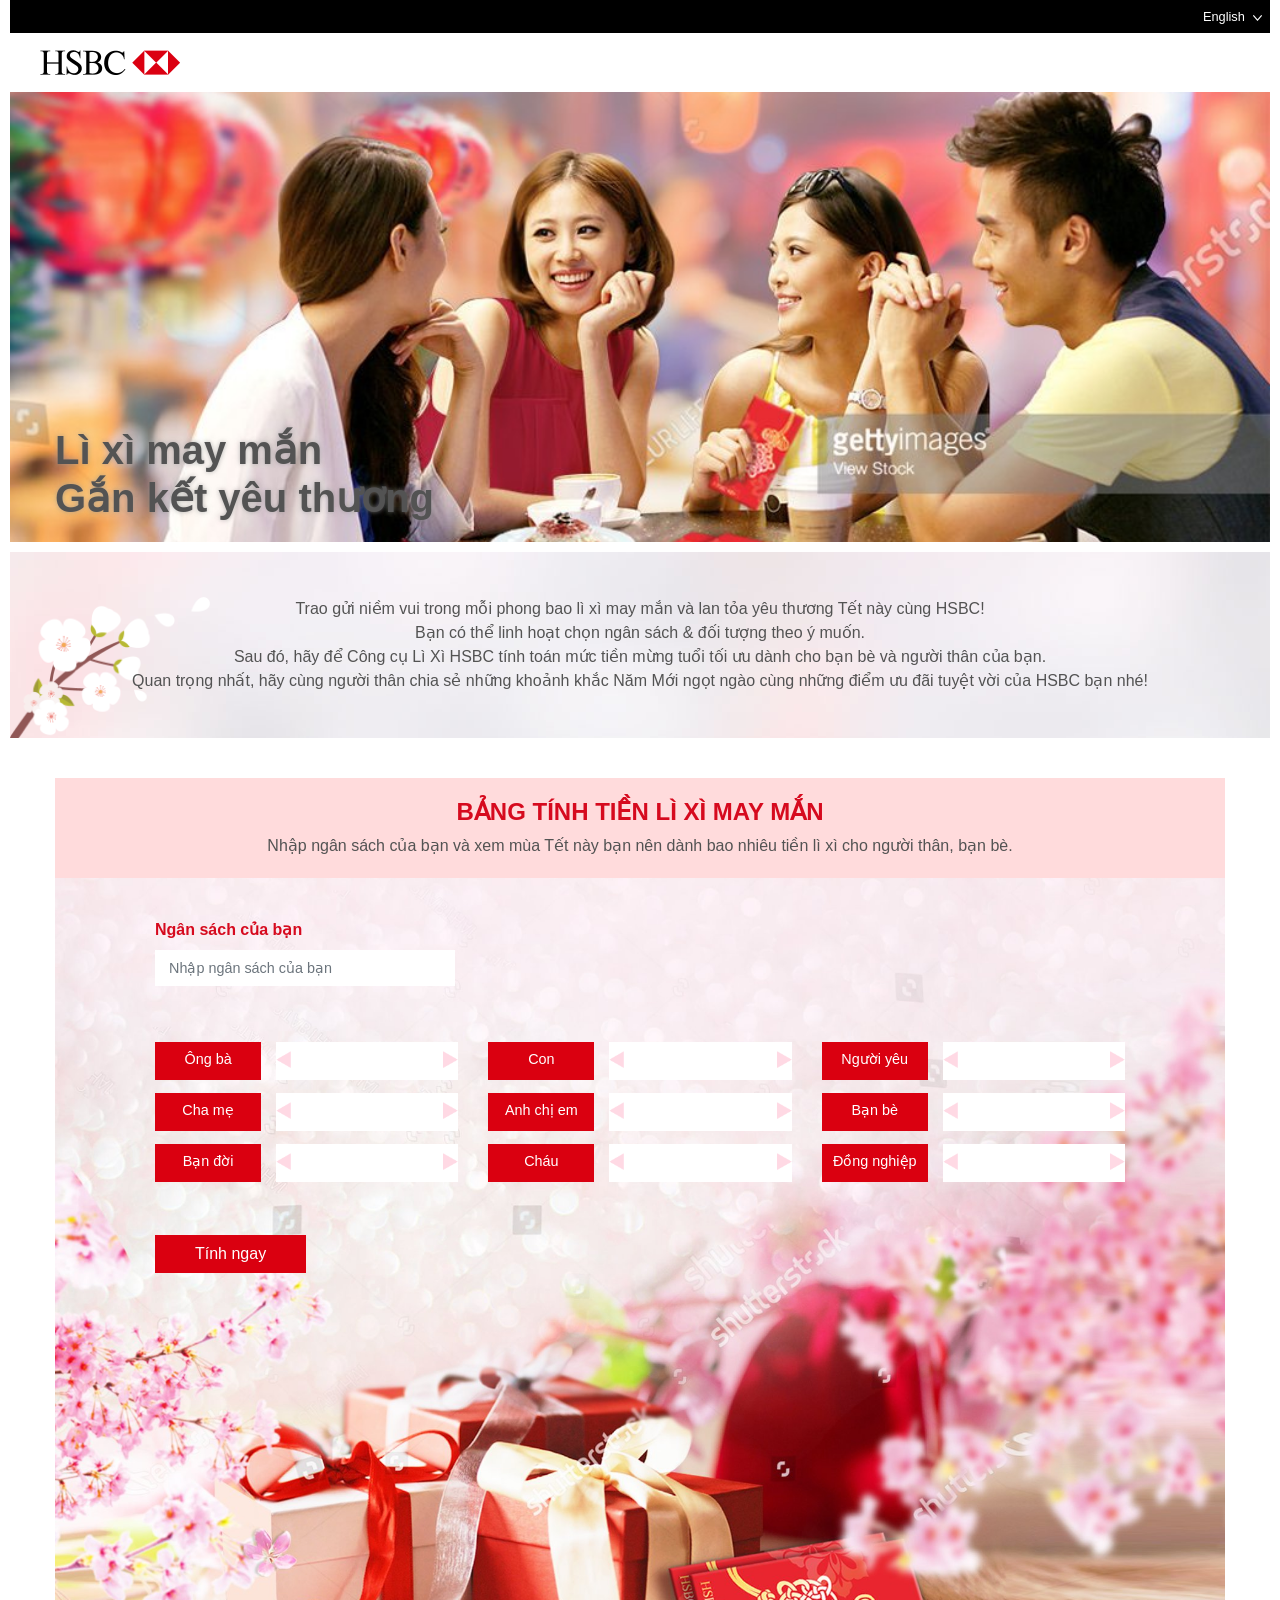
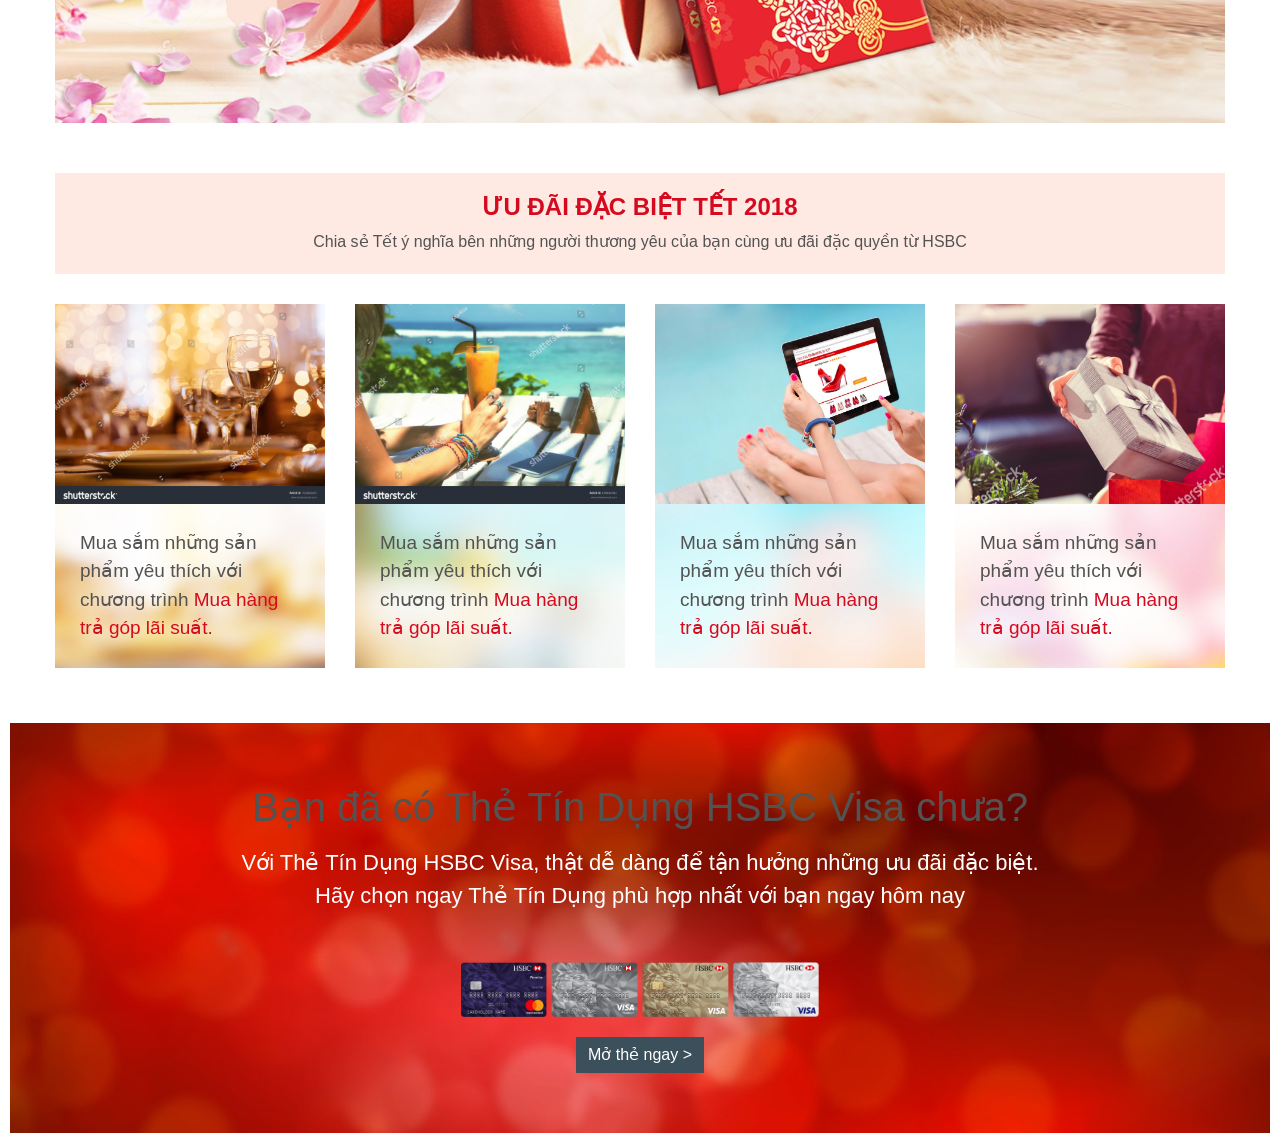
==== home.html @ a1717209 "Add index.php" ====
<!DOCTYPE html>
<html lang="en">
<head>
  <meta charset="UTF-8">
  <meta name="viewport" content="width=device-width, initial-scale=1, shrink-to-fit=no">
  <title>Lì xì may mắn | HSBC (Việt Nam)</title>

  <link rel="stylesheet" href="https://cdnjs.cloudflare.com/ajax/libs/twitter-bootstrap/4.0.0-beta.2/css/bootstrap.min.css">
  <link rel="stylesheet" href="./style.css">
</head>
<body>
  <section id="header">
    <div class="select-language">
        <a class="float-right select-language-btn" href="#">
          English&nbsp;
          <img src="images/arrow_down.jpg">
        </a>
        <div class="clearfix"></div>
    </div>
    <a href="/" class="logo"><img src="./images/logo.png" alt=""></a>
  </section>
  <section id="hero" style="background-image: url('./images/hero.jpg');">
    <div style="position: relative; height: 100%">
      <div class="hero-caption">
        <h1>
          Lì xì may mắn
          <br>
          Gắn kết yêu thương
        </h1>
      </div>
    </div>
  </section>
  <section id="introduction" style="background-image: url('./images/intro_bg.jpg')">
    <img class="intro-branch" src="./images/branch.png">
    <div class="container">
      <div class="intro-content text-center">
        Trao gửi niềm vui trong mỗi phong bao lì xì may mắn và lan tỏa yêu thương Tết này cùng HSBC!
        <br>
        Bạn có thể linh hoạt chọn ngân sách & đối tượng theo ý muốn.
        <br>
        Sau đó, hãy để Công cụ Lì Xì HSBC tính toán mức tiền mừng tuổi tối ưu dành cho bạn bè và người thân của bạn.
        <br>
        Quan trọng nhất, hãy cùng người thân chia sẻ những khoảnh khắc Năm Mới ngọt ngào cùng những điểm ưu đãi tuyệt vời của HSBC bạn nhé!
      </div>
    </div>
  </section>
  <section id="redpacket-calculator">
    <div class="inner-content text-center">
      <h1 class="redpacket-title color-red">BẢNG TÍNH TIỀN LÌ XÌ MAY MẮN</h1>
      <p class="redpacket-description">Nhập ngân sách của bạn và xem mùa Tết này bạn nên dành bao nhiêu tiền lì xì cho người thân, bạn bè.</p>

      <div class="redpacket-calculator-detail text-left" style="background-image: url('./images/backgift.jpg')">
        <div class="input-budget row">
          <div class="col-lg-4 col-sm-6">
            <div class="form-group">
              <label class="color-red" for="bugdet">Ngân sách của bạn</label>
              <input class="form-control" id="budget" name="budget" type="text" placeholder="Nhập ngân sách của bạn">
            </div>
          </div>
          <div class="col-md-4 col-sm-6">
            <div class="form-group suggest-budget collapse">
              <label class="color-red" for="suggest-budget">Ngân sách chúng tôi đề nghị</label>
              <input class="form-control" id="suggest-budget" name="suggest-budget" type="text" value="800" readonly>
            </div>
          </div>
        </div>

        <div class="redpacket-calculator-factors">
          <div class="row">
            <div class="col-lg-4 column">
              <div class="form-group row bugdet-factor">
                <label class="col-4 col-sm-4 col-form-label" for="grandparents">Ông bà</label>
                <div class="col-8 col-sm-8">
                  <div class="budget-amount collapse">
                    <span></span>
                    <img src="" alt="">
                  </div>
                  <div class="controller">
                    <div class="minus-one"><img src="./images/arrow-left.png"></div>
                    <div class="plus-one"><img src="./images/arrow-right.png"></div>
                  </div>
                  <input class="form-control" name="grandparents" id="grandparents" type="text">
                </div>
              </div>
              <div class="form-group row bugdet-factor">
                <label class="col-4 col-sm-4 col-form-label" for="parents">Cha mẹ</label>
                <div class="col-8 col-sm-8" style="position: relative;">
                  <div class="budget-amount collapse">
                    <span></span>
                    <img src="" alt="">
                  </div>
                  <div class="controller">
                    <div class="minus-one"><img src="./images/arrow-left.png"></div>
                    <div class="plus-one"><img src="./images/arrow-right.png"></div>
                  </div>
                  <input class="form-control" name="parents" id="parents" type="text">
                </div>
              </div>
              <div class="form-group row bugdet-factor">
                <label class="col-4 col-sm-4 col-form-label" for="spouse">Bạn đời</label>
                <div class="col-8 col-sm-8">
                  <div class="budget-amount collapse">
                    <span></span>
                    <img src="" alt="">
                  </div>
                  <div class="controller">
                    <div class="minus-one"><img src="./images/arrow-left.png"></div>
                    <div class="plus-one"><img src="./images/arrow-right.png"></div>
                  </div>
                  <input class="form-control" name="spouse" id="spouse" type="text">
                </div>
              </div>
            </div>
            <div class="col-lg-4 column">
              <div class="form-group row bugdet-factor">
                <label class="col-4 col-sm-4 col-form-label" for="children">Con</label>
                <div class="col-8 col-sm-8">
                  <div class="budget-amount collapse">
                    <span></span>
                    <img src="" alt="">
                  </div>
                  <div class="controller">
                    <div class="minus-one"><img src="./images/arrow-left.png"></div>
                    <div class="plus-one"><img src="./images/arrow-right.png"></div>
                  </div>
                  <input class="form-control" name="children" id="children" type="text">
                </div>
              </div>
              <div class="form-group row bugdet-factor">
                <label class="col-4 col-sm-4 col-form-label" for="siblings">Anh chị em</label>
                <div class="col-8 col-sm-8">
                  <div class="budget-amount collapse">
                    <span></span>
                    <img src="" alt="">
                  </div>
                  <div class="controller">
                    <div class="minus-one"><img src="./images/arrow-left.png"></div>
                    <div class="plus-one"><img src="./images/arrow-right.png"></div>
                  </div>
                  <input class="form-control" name="siblings" id="siblings" type="text">
                </div>
              </div>
              <div class="form-group row bugdet-factor">
                <label class="col-4 col-sm-4 col-form-label" for="grandchildren">Cháu</label>
                <div class="col-8 col-sm-8">
                  <div class="budget-amount collapse">
                    <span></span>
                    <img src="" alt="">
                  </div>
                  <div class="controller">
                    <div class="minus-one"><img src="./images/arrow-left.png"></div>
                    <div class="plus-one"><img src="./images/arrow-right.png"></div>
                  </div>
                  <input class="form-control" name="grandchildren" id="grandchildren" type="text">
                </div>
              </div>
            </div>
            <div class="col-lg-4 column">
              <div class="form-group row bugdet-factor">
                <label class="col-4 col-sm-4 col-form-label" for="lover">Người yêu</label>
                <div class="col-8 col-sm-8">
                  <div class="budget-amount collapse">
                    <span></span>
                    <img src="" alt="">
                  </div>
                  <div class="controller">
                    <div class="minus-one"><img src="./images/arrow-left.png"></div>
                    <div class="plus-one"><img src="./images/arrow-right.png"></div>
                  </div>
                  <input class="form-control" name="lover" id="lover" type="text">
                </div>
              </div>
              <div class="form-group row bugdet-factor">
                <label class="col-4 col-sm-4 col-form-label" for="friends">Bạn bè</label>
                <div class="col-8 col-sm-8">
                  <div class="budget-amount collapse">
                    <span></span>
                    <img src="" alt="">
                  </div>
                  <div class="controller">
                    <div class="minus-one"><img src="./images/arrow-left.png"></div>
                    <div class="plus-one"><img src="./images/arrow-right.png"></div>
                  </div>
                  <input class="form-control" name="friends" id="friends" type="text">
                </div>
              </div>
              <div class="form-group row bugdet-factor">
                <label class="col-4 col-sm-4 col-form-label" for="colleagues">Đồng nghiệp</label>
                <div class="col-8 col-sm-8">
                  <div class="budget-amount collapse">
                    <span></span>
                    <img src="" alt="">
                  </div>
                  <div class="controller">
                    <div class="minus-one"><img src="./images/arrow-left.png"></div>
                    <div class="plus-one"><img src="./images/arrow-right.png"></div>
                  </div>
                  <input class="form-control" name="colleagues" id="colleagues" type="text">
                </div>
              </div>
            </div>
          </div>
        </div>

        <div class="redpacket-calculator-result collapse">
          <p><strong>Chi tiết số tiền may mắn mà bạn cần chuẩn bị</strong></p>
          <div class="redpacket-amount-detail row">
            <!-- <div class="col-sm-3">
              <div>100.000VND</div>
            </div>
            <div class="col-sm-3">
              <div>100.000VND</div>
            </div>
            <div class="col-sm-3">
              <div>100.000VND</div>
            </div>
            <div class="col-sm-3">
              <div>100.000VND</div>
            </div> -->
          </div>
          <small class="text-muted"><i>*Kết quả này chỉ mang tính chất tham khảo</i></small>
        </div>

        <div class="redpacket-calculator-submit">
          <button id="btn-calculate">Tính ngay</button>
          <button id="btn-recalculate" class="collapse">Tính toán lại</button>
        </div>

      </div>
    </div>
  </section>
  <section id="special-offer">
    <div class="offer-banner text-center">
      <h1 class="color-red">ƯU ĐÃI ĐẶC BIỆT TẾT 2018</h1>
      <div>Chia sẻ Tết ý nghĩa bên những người thương yêu của bạn cùng ưu đãi đặc quyền từ HSBC</div>
    </div>
    <div class="space"></div>
    <div class="row">
      <div class="col-lg-3">
        <div class="card offer-card">
          <div class="card-img-top" style="background-image: url('./images/thumbnail-1.jpg')"></div>
          <div class="card-body" style="background-image: url('./images/blur-1.jpg')">
            <p class="card-text">
              Mua sắm những sản phẩm yêu thích với chương trình
              <a href="#" class="color-red">Mua hàng trả góp lãi suất.</a>
            </p>
          </div>
        </div>
      </div>
      <div class="col-lg-3">
        <div class="card offer-card">
          <div class="card-img-top" style="background-image: url('./images/thumbnail-2.jpg')"></div>
          <div class="card-body" style="background-image: url('./images/blur-2.jpg')">
            <p class="card-text">
              Mua sắm những sản phẩm yêu thích với chương trình
              <a href="#" class="color-red">Mua hàng trả góp lãi suất.</a>
            </p>
          </div>
        </div>
      </div>
      <div class="col-lg-3">
        <div class="card offer-card">
          <div class="card-img-top" style="background-image: url('./images/thumbnail-3.jpg')"></div>
          <div class="card-body" style="background-image: url('./images/blur-3.jpg')">
            <p class="card-text">
              Mua sắm những sản phẩm yêu thích với chương trình
              <a href="#" class="color-red">Mua hàng trả góp lãi suất.</a>
            </p>
          </div>
        </div>
      </div>
      <div class="col-lg-3">
        <div class="card offer-card">
          <div class="card-img-top" style="background-image: url('./images/thumbnail-4.jpg')"></div>
          <div class="card-body" style="background-image: url('./images/blur-4.jpg')">
            <p class="card-text">
              Mua sắm những sản phẩm yêu thích với chương trình
              <a href="#" class="color-red">Mua hàng trả góp lãi suất.</a>
            </p>
          </div>
        </div>
      </div>
    </div>
  </section>

  <section id="register-hsbc-credit" class="text-center" style="background-image: url('./images/footer.jpg')">
    <h1>Bạn đã có Thẻ Tín Dụng HSBC Visa chưa?</h1>
    <div class="description" style="font-weight: 200">
      Với Thẻ Tín Dụng HSBC Visa, thật dễ dàng để tận hưởng những ưu đãi đặc biệt.
      <br>
      Hãy chọn ngay Thẻ Tín Dụng phù hợp nhất với bạn ngay hôm nay
    </div>
    <img class="visa-cards" src="./images/cards.png" alt="">
    <div>
      <a href="#" class="btn btn-secondary register-card-btn">Mở thẻ ngay ></a>
    </div>
  </section>
  <script src="https://cdnjs.cloudflare.com/ajax/libs/jquery/3.2.1/jquery.min.js"></script>
  <script src="https://cdnjs.cloudflare.com/ajax/libs/popper.js/1.12.3/umd/popper.min.js" integrity="sha384-vFJXuSJphROIrBnz7yo7oB41mKfc8JzQZiCq4NCceLEaO4IHwicKwpJf9c9IpFgh" crossorigin="anonymous"></script>
  <script src="https://cdnjs.cloudflare.com/ajax/libs/twitter-bootstrap/4.0.0-beta.2/js/bootstrap.min.js"></script>
  <script src="https://cdnjs.cloudflare.com/ajax/libs/numeral.js/2.0.6/numeral.min.js"></script>
  <script src="https://cdnjs.cloudflare.com/ajax/libs/numeral.js/2.0.6/locales/vi.min.js"></script>
  <script src="./script.js"></script>
</body>
</html>
---- style.css ----
@font-face {
    font-family: "VNIUnivers";
    src: url("./VNI-Univers-Light.ttf") format("truetype");
    font-weight: lighter;
}

@font-face {
    font-family: "VNIUnivers";
    src: url("./VNI-Univers-Bold.ttf") format("truetype");
    font-weight: bold;
}

* {
    font-family: Arial, "Helvetica Neue", Helvetica, sans-serif;
    color: #535353;
}

h1 {
    font-size: 1.5rem;
    font-weight: bold;
}

body {
    margin: 0 auto;
    max-width: 1260px !important;
}

@media (max-width: 767px) {
    h1 {
        font-size: 1.2rem;
    }

    div, p {
        font-size: 0.8rem;
    }
}

.color-red {
    color: #d60a1e;
}

.select-language {
    background: #000;
    color: white;
}

.select-language-btn {
    color: white;
    text-decoration: none;
    padding: 7px 7px;
    font-size: 0.8rem;
}

.select-language-btn:hover, .select-language-btn:focus {
    color: white;
    text-decoration: none;
}

.logo {
    padding: 17px 30px;
    display: block;
}

.logo img {
    height: 25px;
}

#hero {
    background-position: center center;
    background-size: cover;
    background-repeat: no-repeat;
    height: 450px;
}


#hero .hero-caption {
    position: absolute;
    bottom: 0;
    left: 0;
    color: white;
    padding: 0 45px;
    padding-bottom: 20px;
    font-family: arial, sans-serif !important;
    font-weight: bold;
}

#hero .hero-caption h1 {
    font-weight: bold;
    margin: 0;
    font-size: 2.5rem;
    text-shadow: 0px 0px 5px rgba(150, 150, 150, 0.7);
}


@media (max-width: 767px) {
    #hero {
        height: 200px;
        background-size: 125% auto;
    }


    #hero .hero-caption h1 {
        font-size: 1.5rem;
    }

    #hero .hero-caption {
        padding-left: 20px;
        padding-right: 20px;
    }
}

#introduction {
    margin-top: 10px;
    position: relative;
    overflow: hidden;
    color: #535353;
}

.intro-branch {
    position: absolute;
    padding: 45px 0;
    left: 0;
    // bottom: 0;
    width: 200px;
    z-index: 0;
}

.intro-content {
    padding: 45px 0;
    z-index: 100;
    position: relative;
}

@media (max-width: 767px) {
    .intro-branch {
        padding: 0;
        padding-top: 0px;
        height: auto;
        width: 25%;
        left: -20px;
    }

    .intro-content {
        padding-left: 30px;
        padding-right: 30px;
        font-size: 0.9rem;
    }
}


#redpacket-calculator {
    margin: 40px 45px;
    margin-bottom: 50px;
}

#redpacket-calculator .inner-content {
    background: #ffdbdc;
    padding-top: 20px;
}

#redpacket-calculator .redpacket-title {
    margin-bottom: 7px;
}

#redpacket-calculator .redpacket-description {
    margin-bottom: 20px;
}

.redpacket-calculator-detail {
    background-position: center bottom;
    // background-size: 100% auto;
    background-size: cover;
    background-repeat: no-repeat;
    // height: 860px;
    padding: 40px 100px;
    padding-bottom: 450px;
}

.redpacket-calculator-detail .input-budget label {
    font-weight: bold;
}

.redpacket-calculator-detail .input-budget input {
    border: none;
    border-radius: 0;
    font-size: 0.9rem;
    padding: 10px 14px;
    max-width: 300px;
}


@media (max-width: 767px) {
    .redpacket-calculator-detail {
        padding-bottom: 300px !important;
        background-size: 130% auto;
    }

    .redpacket-calculator-detail .input-budget input {
        max-width: 200px;
    }

    #redpacket-calculator {
        margin: 25px 0;
    }

    #redpacket-calculator .redpacket-description {
        padding-left: 20px;
        padding-right: 20px;
    }

    .redpacket-calculator-detail {
        padding: 25px 35px;
        // padding-right: 10px;
    }
}


.suggest-budget input {
    font-style: normal !important;
}

.suggest-budget input:read-only {
    background-color: white;
}

.suggest-budget input:-moz-read-only {
    background-color: white;
}

.redpacket-calculator-factors {
    padding-top: 40px;
    padding-left: 15px;
    padding-right: 15px;
}

.redpacket-calculator-result {
    padding-top: 40px;
}

@media (max-width: 767px) {
    .redpacket-calculator-factors {
        padding-top: 20px;
    }

    .redpacket-calculator-result {
        padding-top: 20px;
        padding-left: 0px;
        padding-right: 0px;
    }

    .redpacket-amount-detail {
        margin-left: 0px;
        margin-right: 0px;
    }

    .column {
        margin-bottom: 20px;
    }

    .column:last-child {
        margin-bottom: 0;
    }
}


@media (max-width: 991px) {
    .redpacket-calculator-detail {
        padding-left: 40px;
        padding-right: 40px;
    }

    .redpacket-amount-detail {
        font-size: 0.9rem;
    }
}



.redpacket-amount-detail {
    background-color: white;
    padding-top: 14px;
    padding-bottom: 14px;
    margin-bottom: 10px;
    margin-left: 0px;
    margin-right: 0px;
}

.redpacket-calculator-factors .row {
    margin-right: -45px;
}


.redpacket-calculator-detail .bugdet-factor {
    margin-bottom: 13px;
    margin-right: 0;
}


.redpacket-calculator-detail .budget-amount {
    position: absolute;
    top: 0;
    left: 0;
    right: 0;
    bottom: 0;
    padding: 0 5px;
    margin: 0 15px;
    line-height: 36px;
    text-align: center;
    background-color: white;
}


.redpacket-calculator-detail .budget-amount img {
    height: 25px;
    margin-top: -2px;
}


.redpacket-calculator-detail .bugdet-factor .controller {
    position: relative;
}


.redpacket-calculator-detail .bugdet-factor .minus-one {
    position: absolute;
    padding: 5px 0;
    padding-right: 5px;
    left: 0;
    cursor: pointer;
}

.redpacket-calculator-detail .bugdet-factor .plus-one {
    position: absolute;
    padding: 5px 0;
    padding-left: 5px;
    right: 0;
    cursor: pointer;
}

.redpacket-calculator-detail .bugdet-factor .plus-one img, .redpacket-calculator-detail .bugdet-factor .minus-one img {
    width: 15px;
}

.redpacket-calculator-detail .bugdet-factor label {
    background-color: #da0010;
    text-align: center;
    color: white;
    padding: 7px 0;
    font-size: 0.9rem;
    font-weight: 200;
}


.redpacket-calculator-detail .bugdet-factor input {
    border: none;
    border-radius: 0;
    padding-left: 20px;
    padding-right: 20px;
    text-align: center;
}


.redpacket-calculator-submit {
    padding-top: 40px;
}


.redpacket-calculator-submit button {
    padding: 7px 40px;
    background-color: #da0010;
    color: white;
    border: none;
    border-radius: 0;
    cursor: pointer;
}

@media (max-width: 767px) {
    .redpacket-calculator-detail .bugdet-factor {
        // margin-right: -30px;
        margin-bottom: 10px;
    }

    .redpacket-calculator-detail .bugdet-factor label {
        font-size: 0.8rem;
        padding: 8px;
    }

    .redpacket-calculator-submit {
        padding-top: 20px;
    }

    .redpacket-calculator-submit button {
        padding: 7px 20px;
    }

    .redpacket-calculator-detail .bugdet-factor .plus-one {
        padding-left: 10px;
    }

    .redpacket-calculator-detail .bugdet-factor .minus-one {
        padding-right: 10px;
    }
}


#special-offer {
    margin: 0 45px;
    margin-bottom: 35px;
}

.offer-banner {
    background-color: #feeae3;
    padding: 20px 0;
}


#special-offer .space {
    height: 30px;
}

.offer-thumbnail {
    width: 50%;
    background-position: center center;
    background-size: cover;
    background-repeat: no-repeat;
    min-height: 200px;
}
.offer-card {
    margin-bottom: 20px;
    border: none;
    border-radius: 0;
}

.offer-card .card-img-top {
    height: 200px;
    background-position: center;
    background-size: cover;
    background-repeat: no-repeat;
    border-radius: 0;
}

.offer-card .card-body {
    background-position: center;
    background-size: cover;
    padding: 25px;
    font-size: 19px;
    font-weight: 200;
    color: #4c4c4c;
}


@media (max-width: 767px) {
    #special-offer {
        margin: 0;
        margin-bottom: 15px;
    }

    #special-offer .space {
        height: 15px;
    }

    #special-offer {
        overflow: hidden;
    }

    .offer-card {
        margin-bottom: 15px;
    }
}


#register-hsbc-credit {
    background-color: #3c505c;
    padding: 60px 0;
    color: white;
    background-position: center;
    background-size: cover;
}

#register-hsbc-credit h1 {
    font-size: 40px;
    font-weight: normal;
    margin-bottom: 15px;
}

#register-hsbc-credit .description {
    font-size: 22px;
    font-weight: 200;
    color: white;
}

.visa-cards {
    margin-top: 50px;
    margin-bottom: 20px;
    width: auto;
    height: 55px;
}

.register-card-btn {
    border-radius: 0 !important;
    background-color: #3c505c;
    border: none;
}

.register-card-btn:hover {
    background-color: #33444e;
}

@media (max-width: 767px) {
    #register-hsbc-credit {
        padding: 40px 0;
    }

    #register-hsbc-credit h1 {
        font-size: 1.2rem;
    }

    #register-hsbc-credit .description {
        font-size: 0.8rem;
        padding: 0 30px;
    }

    .visa-cards {
        margin-top: 20px;
        margin-bottom: 20px;
        width: auto;
        height: 45px;
    }

    .register-card-btn {
        background-color: white;
        color: #da0010;
    }

    .register-card-btn:hover {
        background-color: white;
        color: #da0010;
    }
}
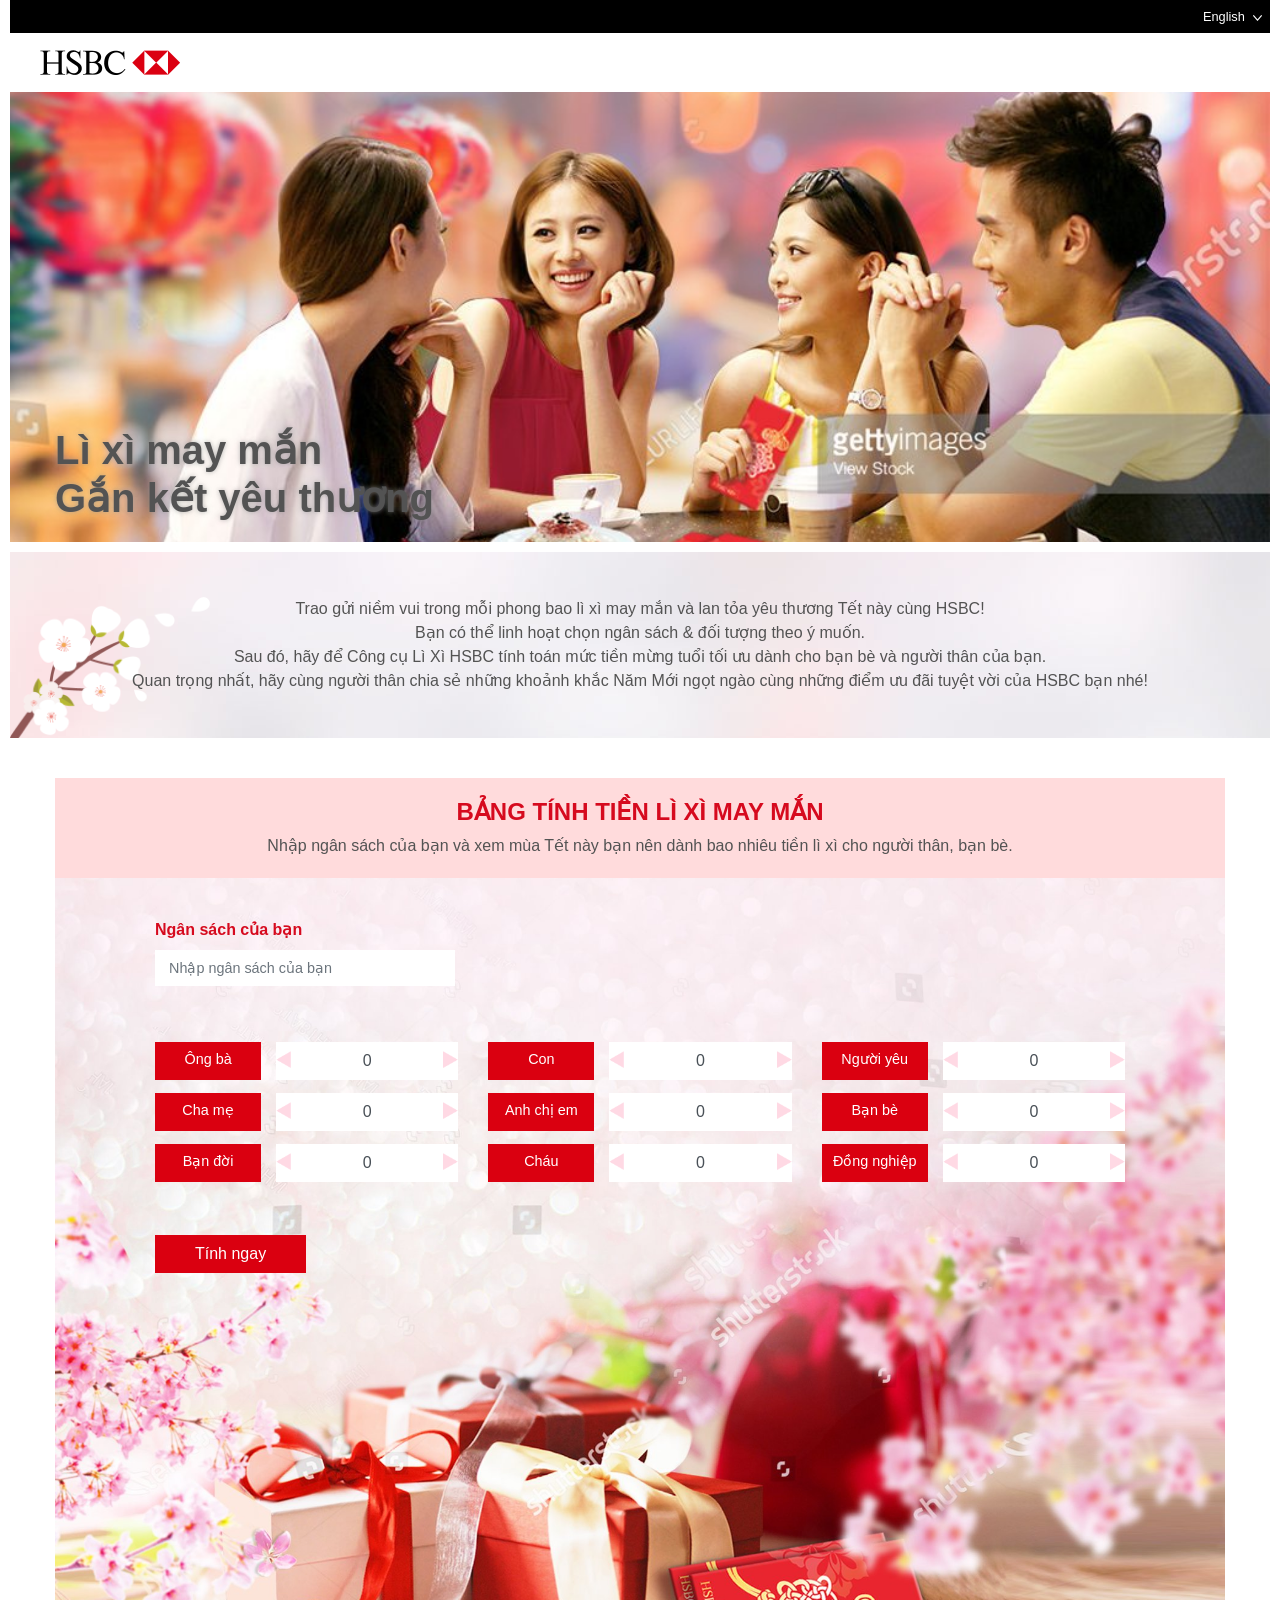
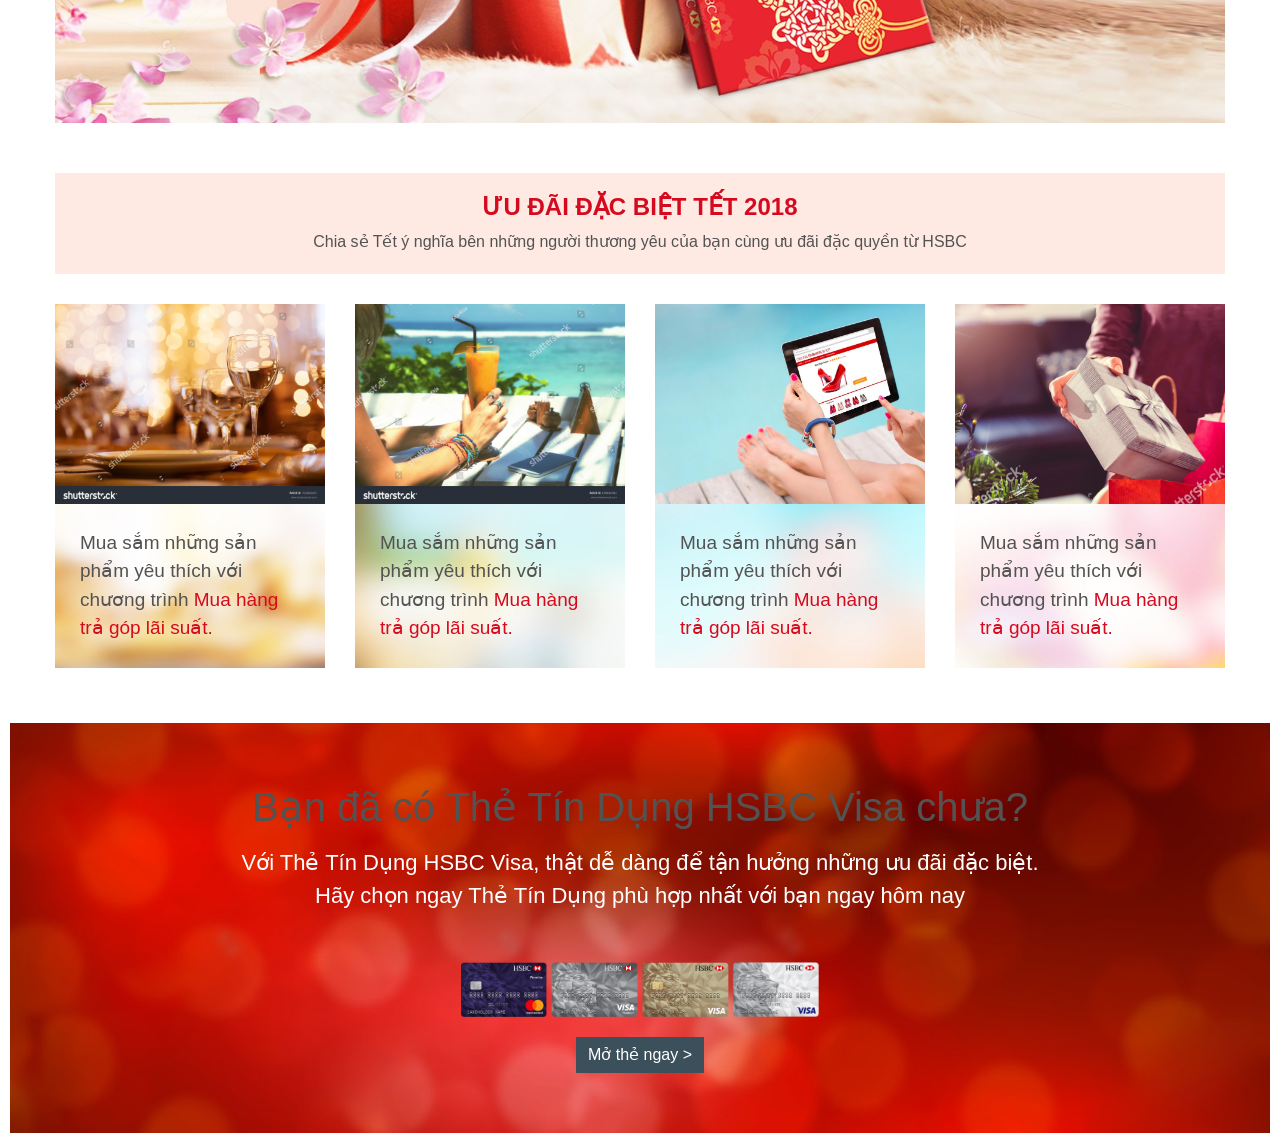
==== commit fd8a34ac: "Add default value and validation" ====
--- a/home.html
+++ b/home.html
@@ -55,6 +55,9 @@
             <div class="form-group">
               <label class="color-red" for="bugdet">Ngân sách của bạn</label>
               <input class="form-control" id="budget" name="budget" type="text" placeholder="Nhập ngân sách của bạn">
+              <div class="help-block text-danger collapse" style="margin-top: 10px; font-size: 0.9rem;">
+                Số tiền không hợp lệ
+              </div>
             </div>
           </div>
           <div class="col-md-4 col-sm-6">
@@ -79,7 +82,7 @@
                     <div class="minus-one"><img src="./images/arrow-left.png"></div>
                     <div class="plus-one"><img src="./images/arrow-right.png"></div>
                   </div>
-                  <input class="form-control" name="grandparents" id="grandparents" type="text">
+                  <input class="form-control" value="0" name="grandparents" id="grandparents" type="text">
                 </div>
               </div>
               <div class="form-group row bugdet-factor">
@@ -93,7 +96,7 @@
                     <div class="minus-one"><img src="./images/arrow-left.png"></div>
                     <div class="plus-one"><img src="./images/arrow-right.png"></div>
                   </div>
-                  <input class="form-control" name="parents" id="parents" type="text">
+                  <input class="form-control" value="0" name="parents" id="parents" type="text">
                 </div>
               </div>
               <div class="form-group row bugdet-factor">
@@ -107,7 +110,7 @@
                     <div class="minus-one"><img src="./images/arrow-left.png"></div>
                     <div class="plus-one"><img src="./images/arrow-right.png"></div>
                   </div>
-                  <input class="form-control" name="spouse" id="spouse" type="text">
+                  <input class="form-control" value="0" name="spouse" id="spouse" type="text">
                 </div>
               </div>
             </div>
@@ -123,7 +126,7 @@
                     <div class="minus-one"><img src="./images/arrow-left.png"></div>
                     <div class="plus-one"><img src="./images/arrow-right.png"></div>
                   </div>
-                  <input class="form-control" name="children" id="children" type="text">
+                  <input class="form-control" value="0" name="children" id="children" type="text">
                 </div>
               </div>
               <div class="form-group row bugdet-factor">
@@ -137,7 +140,7 @@
                     <div class="minus-one"><img src="./images/arrow-left.png"></div>
                     <div class="plus-one"><img src="./images/arrow-right.png"></div>
                   </div>
-                  <input class="form-control" name="siblings" id="siblings" type="text">
+                  <input class="form-control" value="0" name="siblings" id="siblings" type="text">
                 </div>
               </div>
               <div class="form-group row bugdet-factor">
@@ -151,7 +154,7 @@
                     <div class="minus-one"><img src="./images/arrow-left.png"></div>
                     <div class="plus-one"><img src="./images/arrow-right.png"></div>
                   </div>
-                  <input class="form-control" name="grandchildren" id="grandchildren" type="text">
+                  <input class="form-control" value="0" name="grandchildren" id="grandchildren" type="text">
                 </div>
               </div>
             </div>
@@ -167,7 +170,7 @@
                     <div class="minus-one"><img src="./images/arrow-left.png"></div>
                     <div class="plus-one"><img src="./images/arrow-right.png"></div>
                   </div>
-                  <input class="form-control" name="lover" id="lover" type="text">
+                  <input class="form-control" value="0" name="lover" id="lover" type="text">
                 </div>
               </div>
               <div class="form-group row bugdet-factor">
@@ -181,7 +184,7 @@
                     <div class="minus-one"><img src="./images/arrow-left.png"></div>
                     <div class="plus-one"><img src="./images/arrow-right.png"></div>
                   </div>
-                  <input class="form-control" name="friends" id="friends" type="text">
+                  <input class="form-control" value="0" name="friends" id="friends" type="text">
                 </div>
               </div>
               <div class="form-group row bugdet-factor">
@@ -195,7 +198,7 @@
                     <div class="minus-one"><img src="./images/arrow-left.png"></div>
                     <div class="plus-one"><img src="./images/arrow-right.png"></div>
                   </div>
-                  <input class="form-control" name="colleagues" id="colleagues" type="text">
+                  <input class="form-control" value="0" name="colleagues" id="colleagues" type="text">
                 </div>
               </div>
             </div>
--- a/style.css
+++ b/style.css
@@ -168,8 +168,8 @@
 
 .redpacket-calculator-detail {
     background-position: center bottom;
-    // background-size: 100% auto;
-    background-size: cover;
+    background-size: 100% auto;
+    // background-size: cover;
     background-repeat: no-repeat;
     // height: 860px;
     padding: 40px 100px;
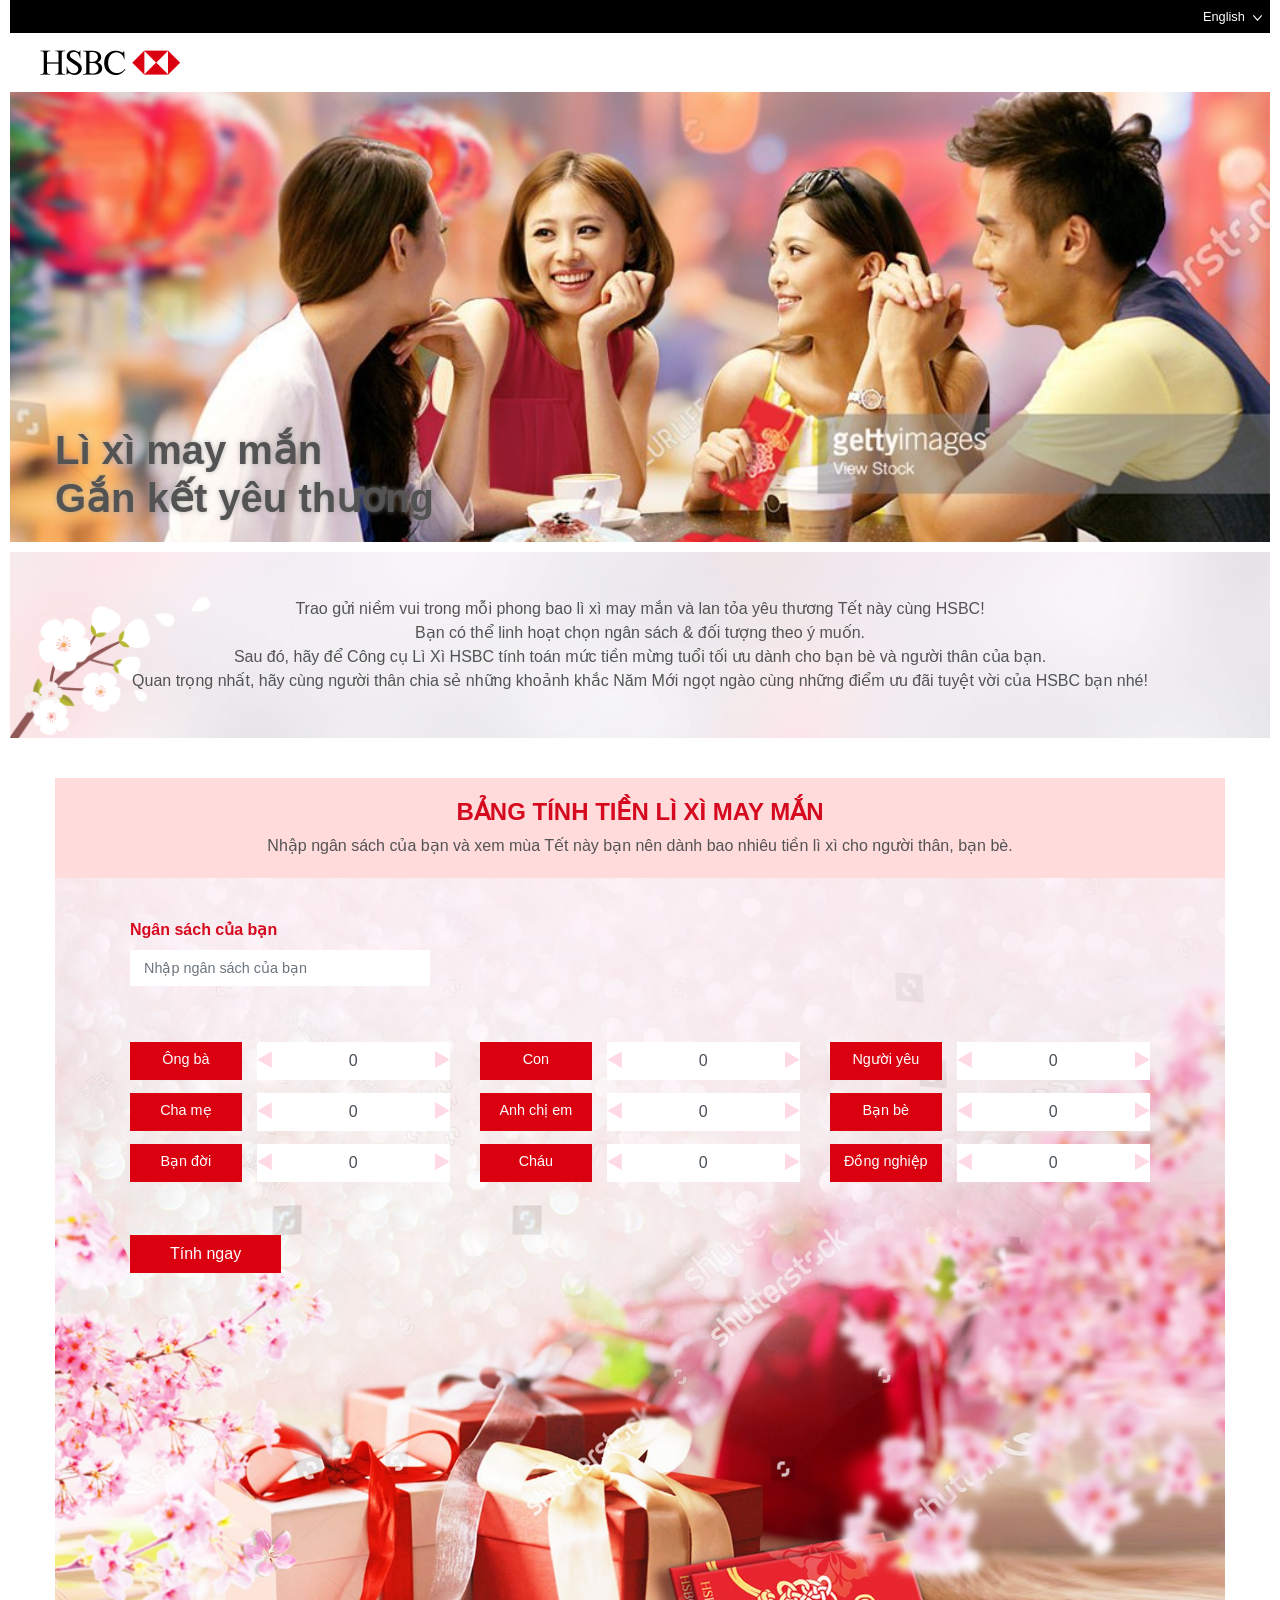
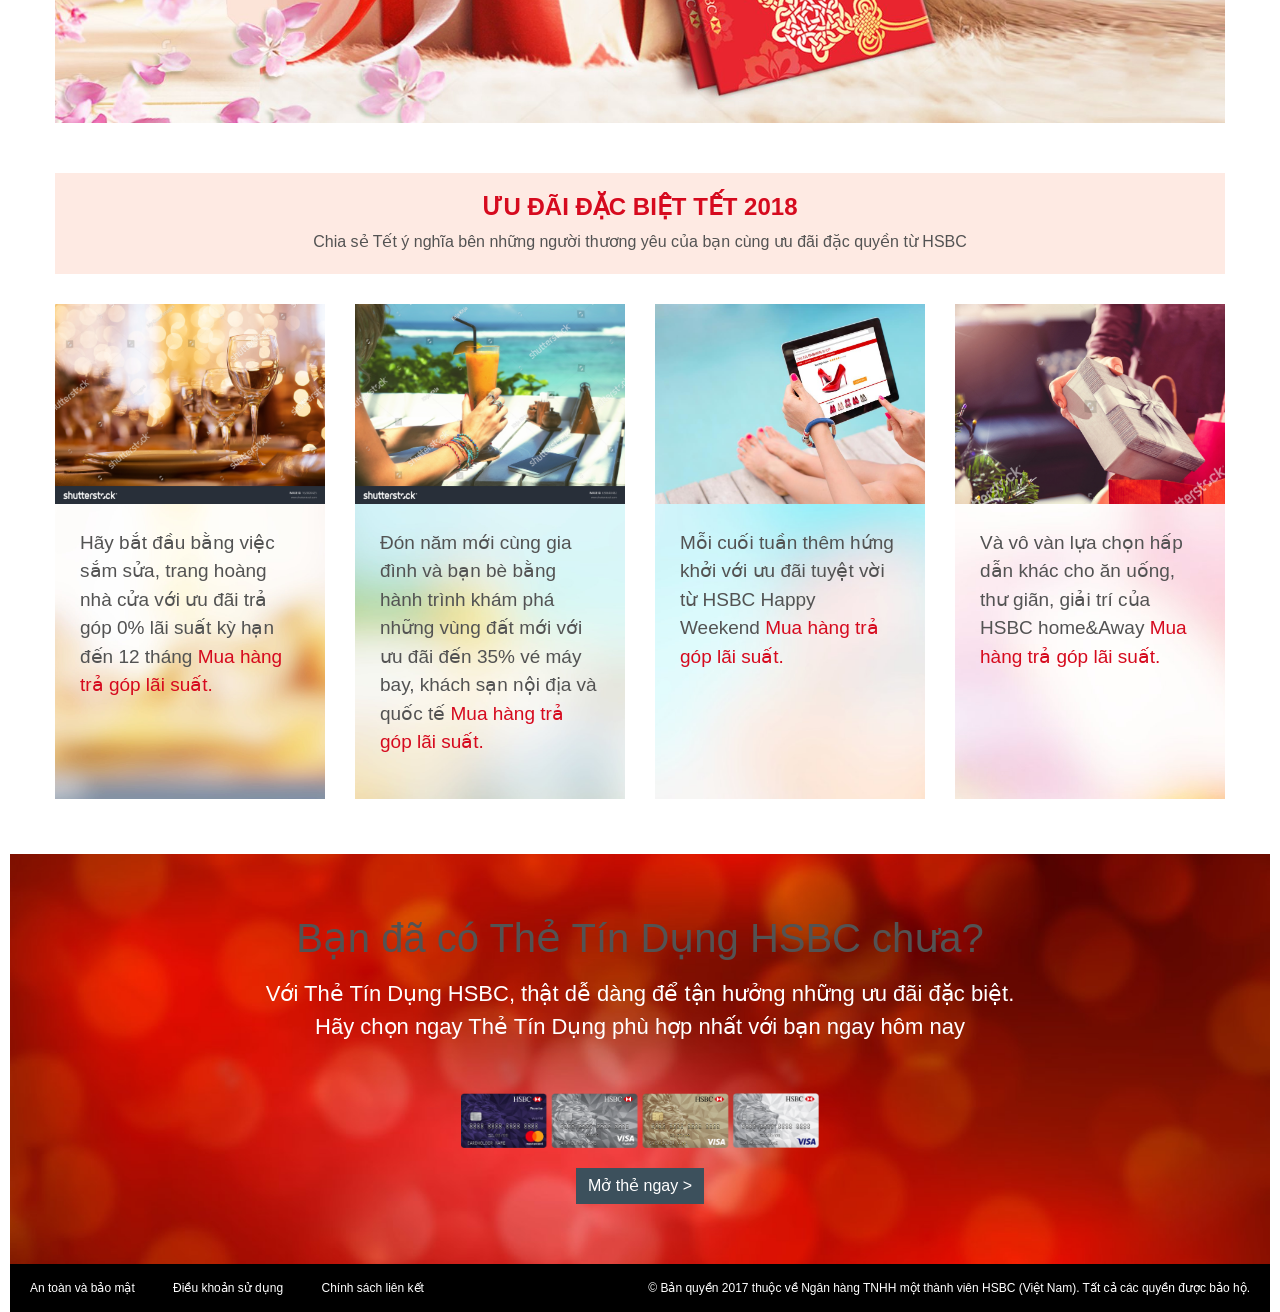
==== commit 79abc243: "Update link and footer" ====
--- a/home.html
+++ b/home.html
@@ -60,7 +60,7 @@
               </div>
             </div>
           </div>
-          <div class="col-md-4 col-sm-6">
+          <div class="offset-lg-2 col-lg-4 col-sm-6">
             <div class="form-group suggest-budget collapse">
               <label class="color-red" for="suggest-budget">Ngân sách chúng tôi đề nghị</label>
               <input class="form-control" id="suggest-budget" name="suggest-budget" type="text" value="800" readonly>
@@ -244,8 +244,8 @@
           <div class="card-img-top" style="background-image: url('./images/thumbnail-1.jpg')"></div>
           <div class="card-body" style="background-image: url('./images/blur-1.jpg')">
             <p class="card-text">
-              Mua sắm những sản phẩm yêu thích với chương trình
-              <a href="#" class="color-red">Mua hàng trả góp lãi suất.</a>
+              Hãy bắt đầu bằng việc sắm sửa, trang hoàng nhà cửa với ưu đãi trả góp 0% lãi suất kỳ hạn đến 12 tháng
+              <a href="https://www.hsbc.com.vn/1/2/personal/the_tin_dung_the_thanh_toan_quoc_te/instalmentplan" class="color-red">Mua hàng trả góp lãi suất.</a>
             </p>
           </div>
         </div>
@@ -255,8 +255,8 @@
           <div class="card-img-top" style="background-image: url('./images/thumbnail-2.jpg')"></div>
           <div class="card-body" style="background-image: url('./images/blur-2.jpg')">
             <p class="card-text">
-              Mua sắm những sản phẩm yêu thích với chương trình
-              <a href="#" class="color-red">Mua hàng trả góp lãi suất.</a>
+               Đón năm mới cùng gia đình và bạn bè bằng hành trình khám phá những vùng đất mới với ưu đãi đến 35% vé máy bay, khách sạn nội địa và quốc tế
+              <a href="https://www.hsbc.com.vn/1/2/personal/promotion/uu-dai-du-lich" class="color-red">Mua hàng trả góp lãi suất.</a>
             </p>
           </div>
         </div>
@@ -266,8 +266,8 @@
           <div class="card-img-top" style="background-image: url('./images/thumbnail-3.jpg')"></div>
           <div class="card-body" style="background-image: url('./images/blur-3.jpg')">
             <p class="card-text">
-              Mua sắm những sản phẩm yêu thích với chương trình
-              <a href="#" class="color-red">Mua hàng trả góp lãi suất.</a>
+              Mỗi cuối tuần thêm hứng khởi với ưu đãi tuyệt vời từ HSBC Happy Weekend
+              <a href="https://www.hsbc.com.vn/1/2/c-9" class="color-red">Mua hàng trả góp lãi suất.</a>
             </p>
           </div>
         </div>
@@ -277,8 +277,8 @@
           <div class="card-img-top" style="background-image: url('./images/thumbnail-4.jpg')"></div>
           <div class="card-body" style="background-image: url('./images/blur-4.jpg')">
             <p class="card-text">
-              Mua sắm những sản phẩm yêu thích với chương trình
-              <a href="#" class="color-red">Mua hàng trả góp lãi suất.</a>
+              Và vô vàn lựa chọn hấp dẫn khác cho ăn uống, thư giãn, giải trí của HSBC home&Away
+              <a href="https://www.hsbc.com.vn/1/2/personal/the_tin_dung_the_thanh_toan_quoc_te/home_and_away?changelanguage.language=vi&changelanguage.country=VN&chglang.x=vi" class="color-red">Mua hàng trả góp lãi suất.</a>
             </p>
           </div>
         </div>
@@ -287,16 +287,33 @@
   </section>
 
   <section id="register-hsbc-credit" class="text-center" style="background-image: url('./images/footer.jpg')">
-    <h1>Bạn đã có Thẻ Tín Dụng HSBC Visa chưa?</h1>
+    <h1>Bạn đã có Thẻ Tín Dụng HSBC chưa?</h1>
     <div class="description" style="font-weight: 200">
-      Với Thẻ Tín Dụng HSBC Visa, thật dễ dàng để tận hưởng những ưu đãi đặc biệt.
+      Với Thẻ Tín Dụng HSBC, thật dễ dàng để tận hưởng những ưu đãi đặc biệt.
       <br>
       Hãy chọn ngay Thẻ Tín Dụng phù hợp nhất với bạn ngay hôm nay
     </div>
     <img class="visa-cards" src="./images/cards.png" alt="">
     <div>
-      <a href="#" class="btn btn-secondary register-card-btn">Mở thẻ ngay ></a>
-    </div>
+      <a href="https://www.apps.asiapacific.hsbc.com/1/2/vnm2/lead/card/the-tin-dung-hsbc-credit-card?WABFormEntryCommand=cmd_init&DynamicData.Language=VN&pid=VNP:AC:CC:OSClp:1711:OSC3:04:vn" class="btn btn-secondary register-card-btn">Mở thẻ ngay ></a>
+    </div>
+  </section>
+
+  <section id="footer">
+    <a href="http://www.hsbc.com.vn/1/2/miscellaneous/privacy" class="float-ms-left">
+      An toàn và bảo mật
+    </a>
+    <a class="float-ms-left" href="http://www.hsbc.com.vn/1/2/miscellaneous/terms-of-use">
+      Điều khoản sử dụng
+    </a>
+    <a class="float-ms-left" href="http://www.hsbc.com.vn/1/2/miscellaneous/hyperlink-policy">
+      Chính sách liên kết
+    </a>
+
+    <span class="copywrite float-lg-right">
+      © Bản quyền 2017 thuộc về Ngân hàng TNHH một thành viên HSBC (Việt Nam). Tất cả các quyền được bảo hộ.
+    </span>
+    <div class="clearfix"></div>
   </section>
   <script src="https://cdnjs.cloudflare.com/ajax/libs/jquery/3.2.1/jquery.min.js"></script>
   <script src="https://cdnjs.cloudflare.com/ajax/libs/popper.js/1.12.3/umd/popper.min.js" integrity="sha384-vFJXuSJphROIrBnz7yo7oB41mKfc8JzQZiCq4NCceLEaO4IHwicKwpJf9c9IpFgh" crossorigin="anonymous"></script>
--- a/style.css
+++ b/style.css
@@ -164,6 +164,7 @@
 
 #redpacket-calculator .redpacket-description {
     margin-bottom: 20px;
+    padding: 0 20px;
 }
 
 .redpacket-calculator-detail {
@@ -172,7 +173,7 @@
     // background-size: cover;
     background-repeat: no-repeat;
     // height: 860px;
-    padding: 40px 100px;
+    padding: 40px 75px;
     padding-bottom: 450px;
 }
 
@@ -189,10 +190,51 @@
 }
 
 
+
+.suggest-budget input {
+    font-style: normal !important;
+}
+
+.suggest-budget input:read-only {
+    background-color: white;
+}
+
+.suggest-budget input:-moz-read-only {
+    background-color: white;
+}
+
+.redpacket-calculator-factors {
+    padding-top: 40px;
+    padding-left: 15px;
+    padding-right: 15px;
+}
+
+.redpacket-calculator-result {
+    padding-top: 40px;
+}
+
+
+@media (max-width: 991px) {
+    .redpacket-calculator-detail {
+        padding-left: 20px;
+        padding-right: 20px;
+        padding-bottom: 300px;
+        background-size: cover;
+    }
+
+    .redpacket-amount-detail {
+        font-size: 0.9rem;
+    }
+}
+
+
+
 @media (max-width: 767px) {
     .redpacket-calculator-detail {
         padding-bottom: 300px !important;
         background-size: 130% auto;
+        padding: 25px 20px;
+        background-size: cover;
     }
 
     .redpacket-calculator-detail .input-budget input {
@@ -208,36 +250,6 @@
         padding-right: 20px;
     }
 
-    .redpacket-calculator-detail {
-        padding: 25px 35px;
-        // padding-right: 10px;
-    }
-}
-
-
-.suggest-budget input {
-    font-style: normal !important;
-}
-
-.suggest-budget input:read-only {
-    background-color: white;
-}
-
-.suggest-budget input:-moz-read-only {
-    background-color: white;
-}
-
-.redpacket-calculator-factors {
-    padding-top: 40px;
-    padding-left: 15px;
-    padding-right: 15px;
-}
-
-.redpacket-calculator-result {
-    padding-top: 40px;
-}
-
-@media (max-width: 767px) {
     .redpacket-calculator-factors {
         padding-top: 20px;
     }
@@ -261,20 +273,6 @@
         margin-bottom: 0;
     }
 }
-
-
-@media (max-width: 991px) {
-    .redpacket-calculator-detail {
-        padding-left: 40px;
-        padding-right: 40px;
-    }
-
-    .redpacket-amount-detail {
-        font-size: 0.9rem;
-    }
-}
-
-
 
 .redpacket-amount-detail {
     background-color: white;
@@ -446,6 +444,21 @@
     font-size: 19px;
     font-weight: 200;
     color: #4c4c4c;
+    height: 295px;
+}
+
+
+@media (max-width: 1090px) {
+    .offer-card .card-body {
+        height: 325px;
+    }
+}
+
+
+@media (max-width: 991px) {
+    .offer-card .card-body {
+        height: auto;
+    }
 }
 
 
@@ -466,7 +479,12 @@
     .offer-card {
         margin-bottom: 15px;
     }
-}
+
+    .offer-card .card-body {
+        height: auto;
+    }
+}
+
 
 
 #register-hsbc-credit {
@@ -538,3 +556,50 @@
     }
 }
 
+
+
+#footer {
+    padding: 15px 20px;
+    background-color: black;
+    font-size: 0.75rem;
+    color: white !important;
+    padding-bottom: 5px;
+}
+
+#footer span {
+    color: white;
+}
+
+#footer a {
+    color: white;
+    margin-right: 35px;
+    margin-bottom: 5px;
+    display: inline-block;
+}
+
+#footer a:hover {
+    text-decoration: none;
+    color: #f00!important
+}
+
+#footer a:last-child {
+    margin-right: 0;
+}
+
+#footer .copywrite {
+    margin-bottom: 10px;
+}
+
+@media (max-width: 1090px) {
+    #footer .copywrite {
+        float: left !important;
+        display: block;
+    }
+}
+
+
+@media (max-width: 500px) {
+    #footer a {
+        display: block;
+    }
+}
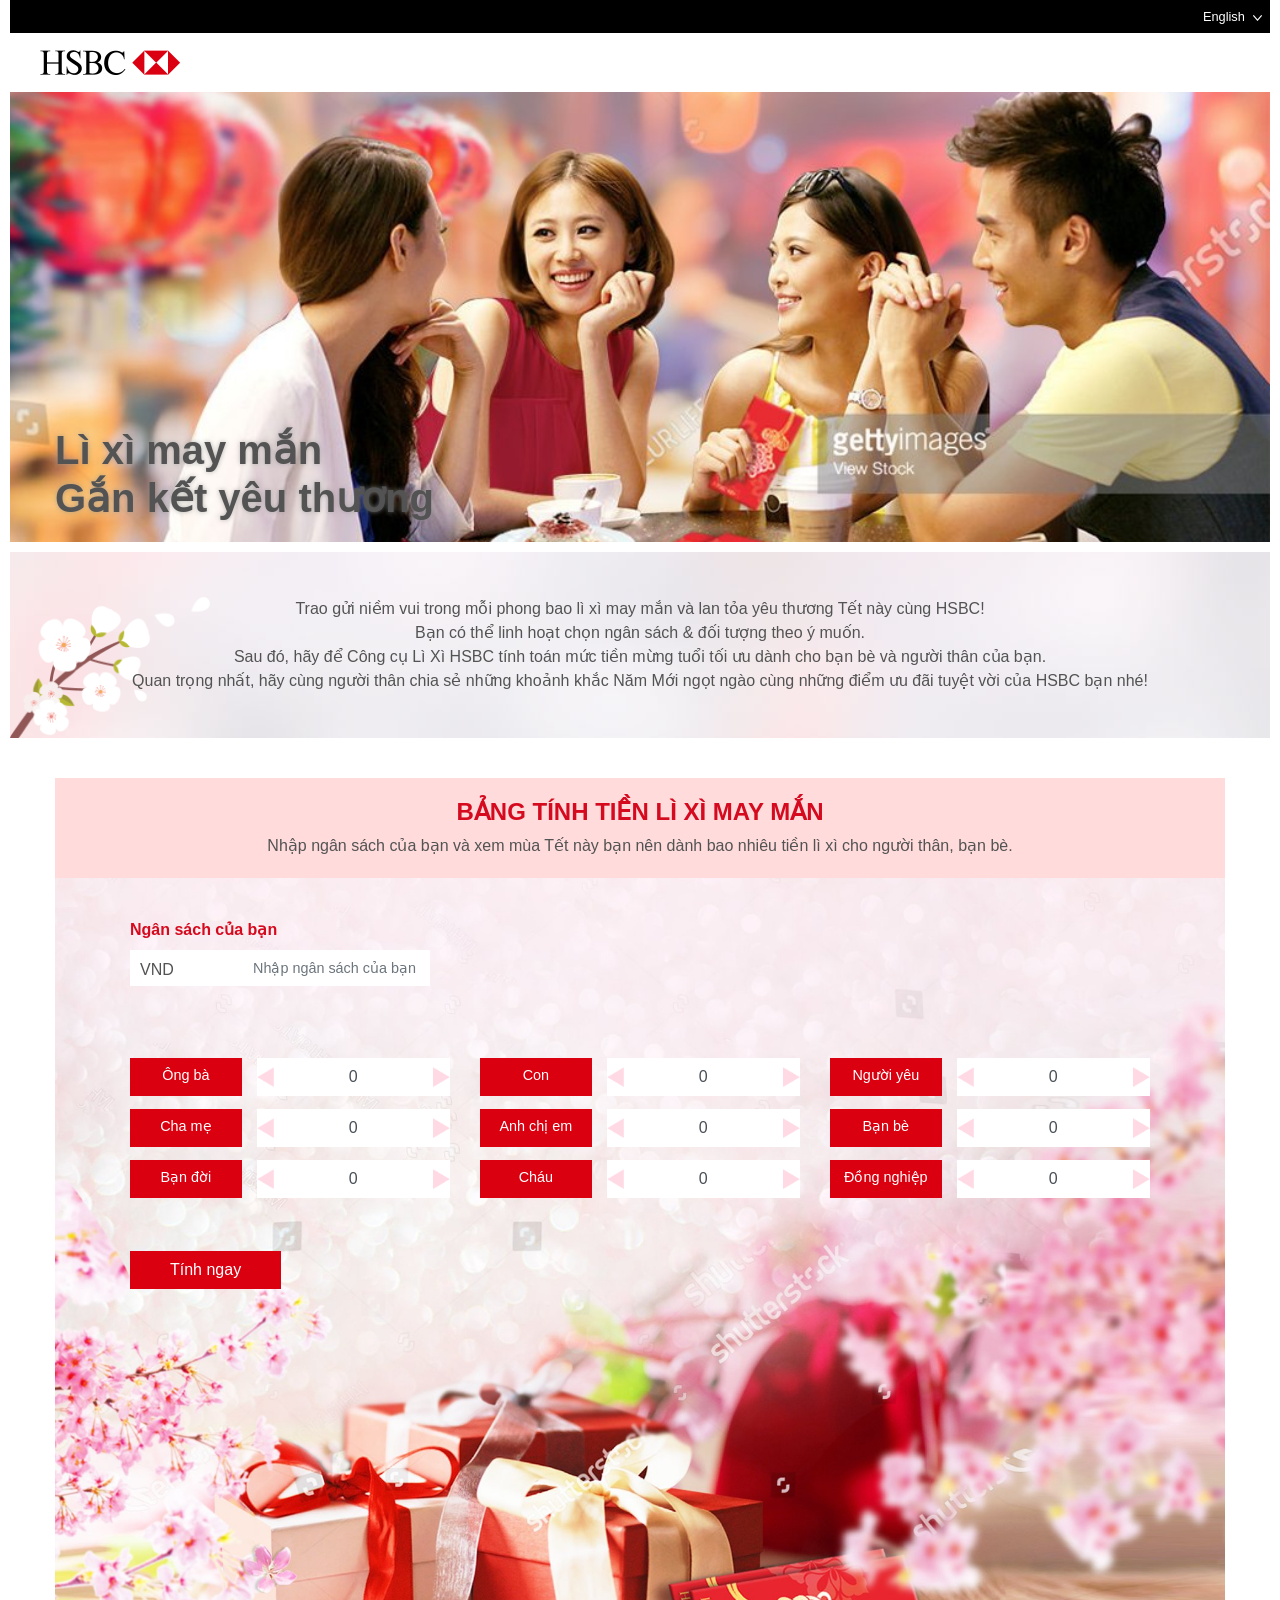
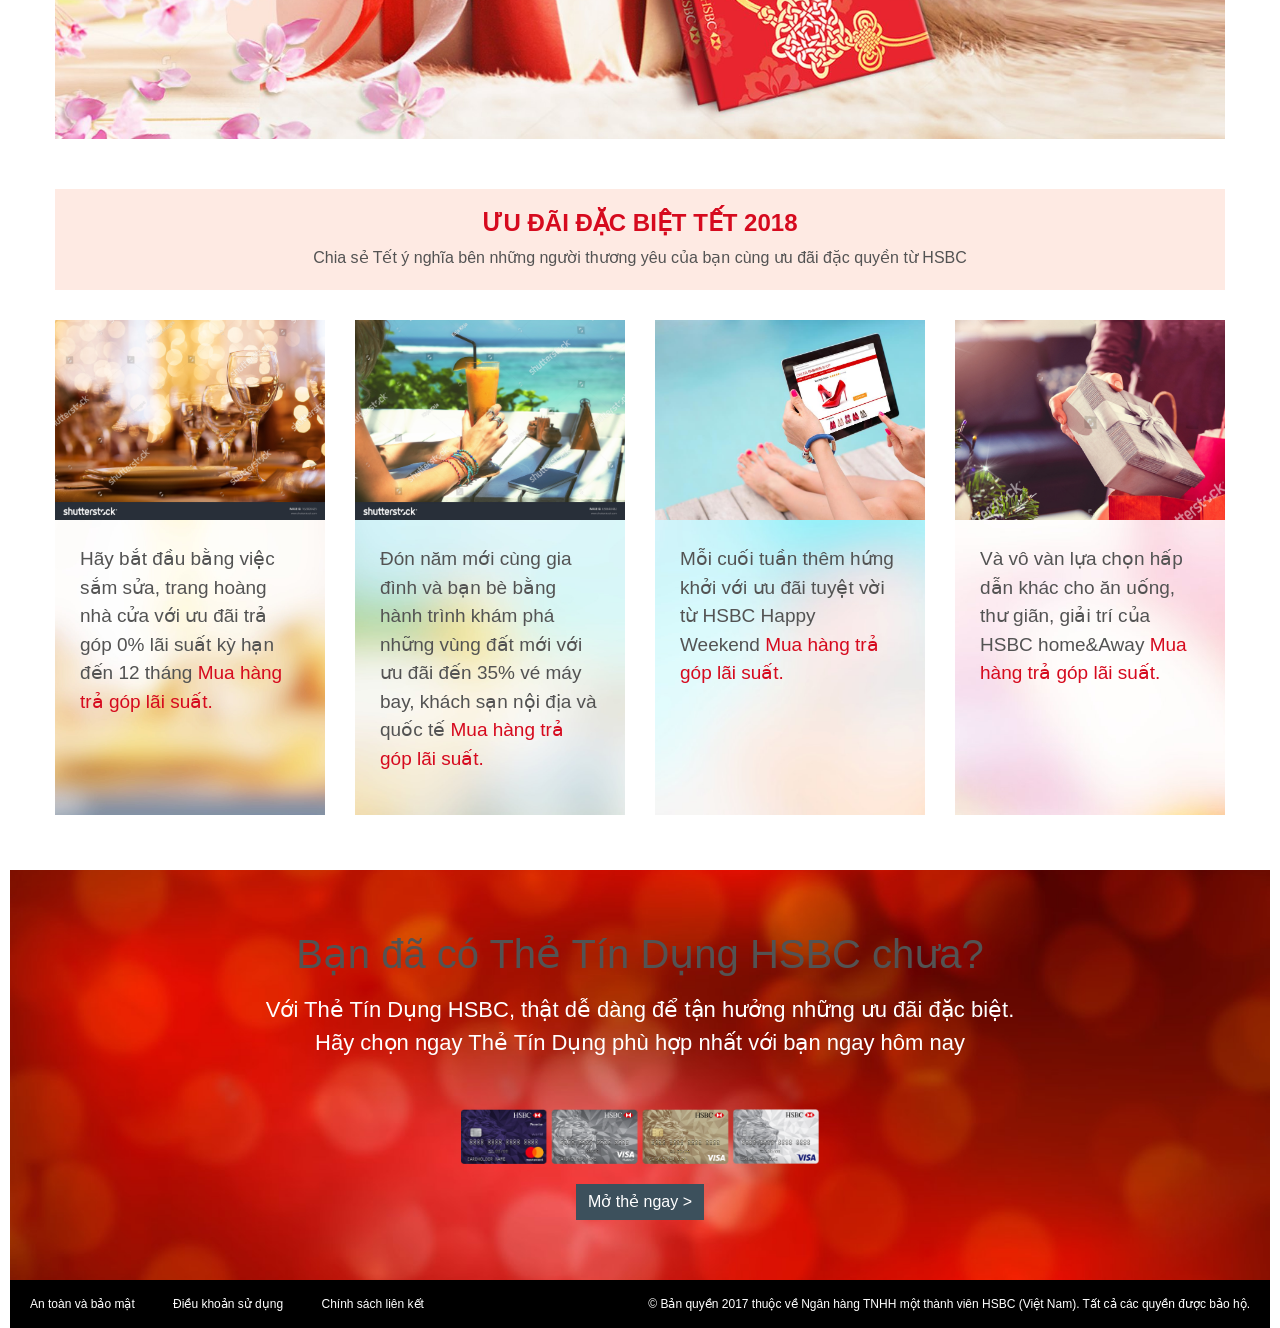
==== commit 5ffff8f2: "Add currency on input budget" ====
--- a/home.html
+++ b/home.html
@@ -54,7 +54,10 @@
           <div class="col-lg-4 col-sm-6">
             <div class="form-group">
               <label class="color-red" for="bugdet">Ngân sách của bạn</label>
-              <input class="form-control" id="budget" name="budget" type="text" placeholder="Nhập ngân sách của bạn">
+              <div class="currency-unit">
+                <span>VND</span>
+                <input class="form-control" id="budget" name="budget" type="text" placeholder="Nhập ngân sách của bạn">
+              </div>
               <div class="help-block text-danger collapse" style="margin-top: 10px; font-size: 0.9rem;">
                 Số tiền không hợp lệ
               </div>
@@ -200,6 +203,11 @@
                   </div>
                   <input class="form-control" value="0" name="colleagues" id="colleagues" type="text">
                 </div>
+              </div>
+            </div>
+            <div class="col-12">
+              <div class="help-block text-danger collapse" style="font-size: 0.9rem;">
+                *Bạn chưa chọn người nhận
               </div>
             </div>
           </div>
--- a/style.css
+++ b/style.css
@@ -177,6 +177,10 @@
     padding-bottom: 450px;
 }
 
+.redpacket-calculator-detail .input-budget {
+    min-height: 120px;
+}
+
 .redpacket-calculator-detail .input-budget label {
     font-weight: bold;
 }
@@ -189,7 +193,21 @@
     max-width: 300px;
 }
 
-
+.redpacket-calculator-detail .currency-unit {
+    position: relative;
+}
+
+.redpacket-calculator-detail .currency-unit span {
+    position: absolute;
+    left: 0;
+    line-height: 1.4;
+    padding: 9px 10px;
+}
+
+.redpacket-calculator-detail .currency-unit input {
+    padding-left: 50px;
+    text-align: right;
+}
 
 .suggest-budget input {
     font-style: normal !important;
@@ -204,7 +222,7 @@
 }
 
 .redpacket-calculator-factors {
-    padding-top: 40px;
+    padding-top: 20px;
     padding-left: 15px;
     padding-right: 15px;
 }
@@ -321,7 +339,7 @@
 
 .redpacket-calculator-detail .bugdet-factor .minus-one {
     position: absolute;
-    padding: 5px 0;
+    padding: 6px 0;
     padding-right: 5px;
     left: 0;
     cursor: pointer;
@@ -329,14 +347,14 @@
 
 .redpacket-calculator-detail .bugdet-factor .plus-one {
     position: absolute;
-    padding: 5px 0;
+    padding: 6px 0;
     padding-left: 5px;
     right: 0;
     cursor: pointer;
 }
 
 .redpacket-calculator-detail .bugdet-factor .plus-one img, .redpacket-calculator-detail .bugdet-factor .minus-one img {
-    width: 15px;
+    width: 17px;
 }
 
 .redpacket-calculator-detail .bugdet-factor label {
@@ -392,11 +410,19 @@
     }
 
     .redpacket-calculator-detail .bugdet-factor .plus-one {
+        padding-top: 7px;
+        padding-bottom: 7px;
         padding-left: 10px;
     }
 
     .redpacket-calculator-detail .bugdet-factor .minus-one {
+        padding-top: 7px;
+        padding-bottom: 7px;
         padding-right: 10px;
+    }
+
+    .redpacket-calculator-detail .bugdet-factor .plus-one img, .redpacket-calculator-detail .bugdet-factor .minus-one img {
+        width: 20px;
     }
 }
 
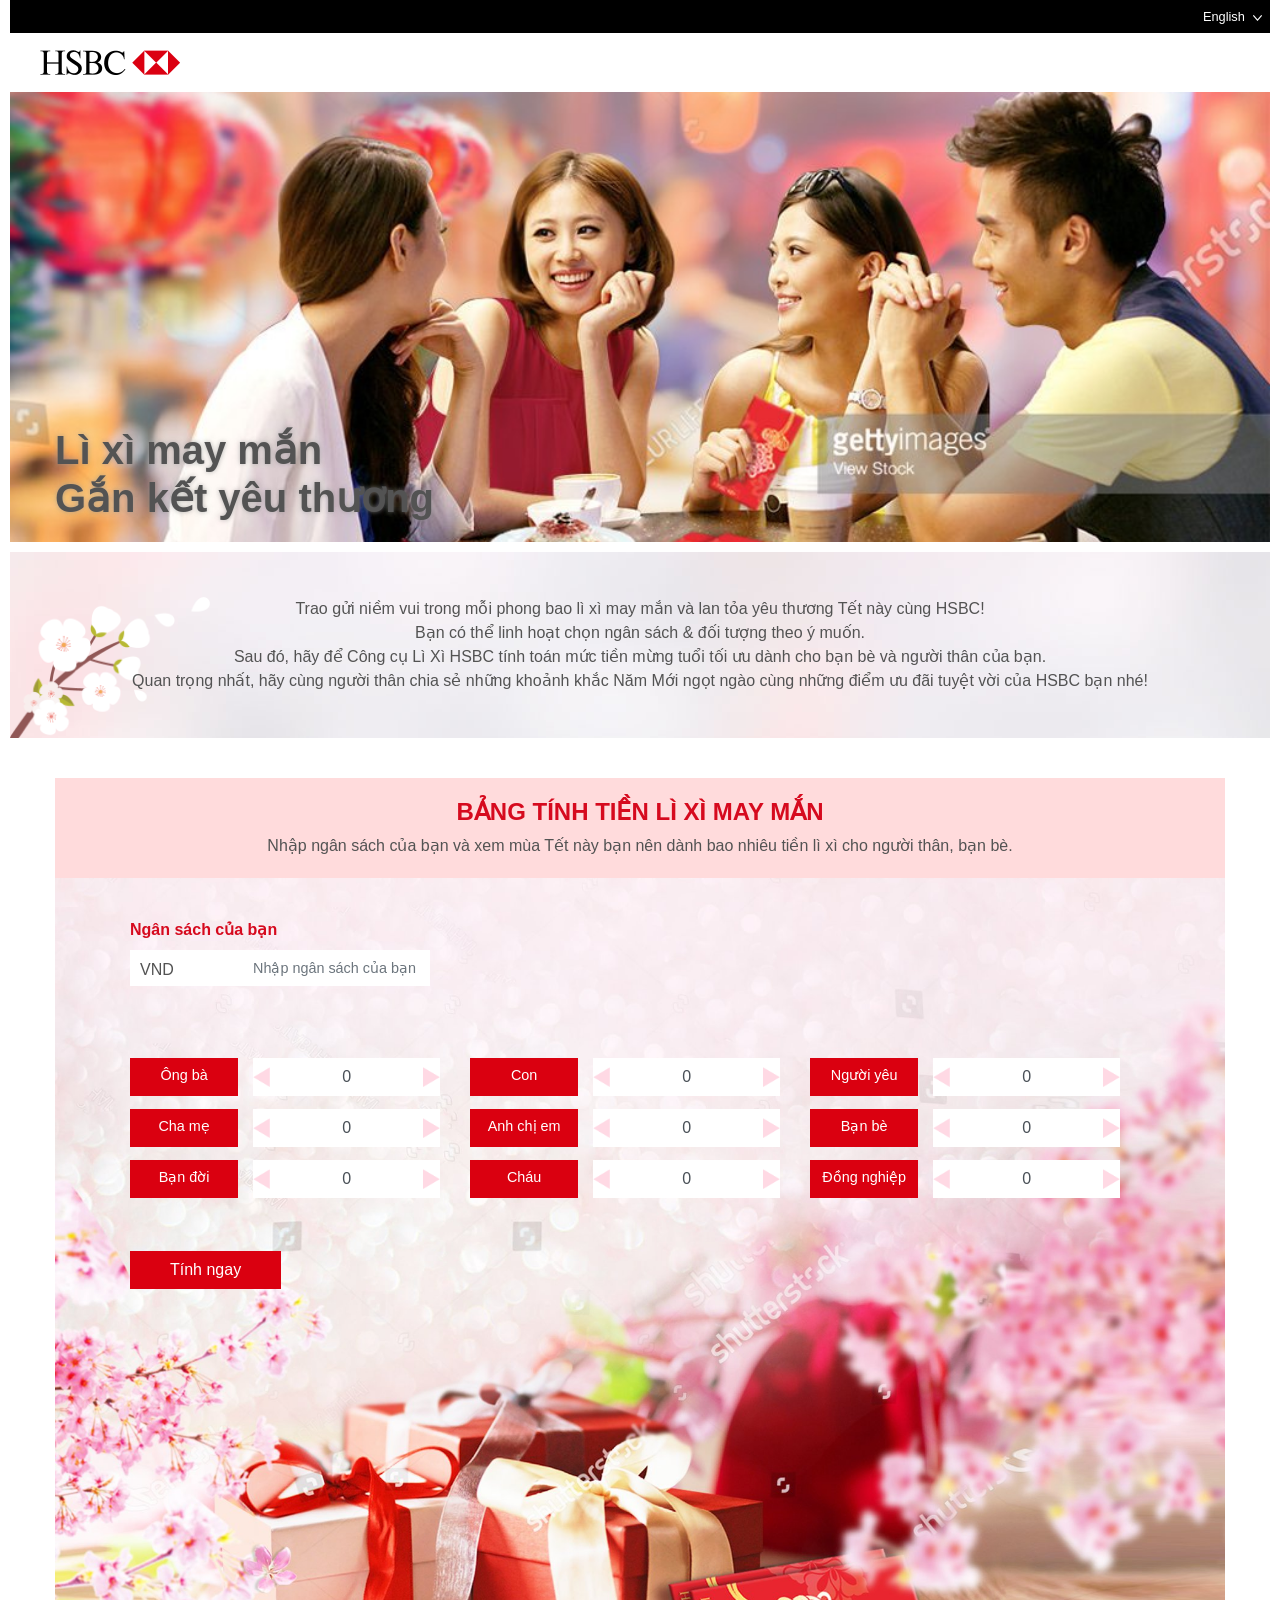
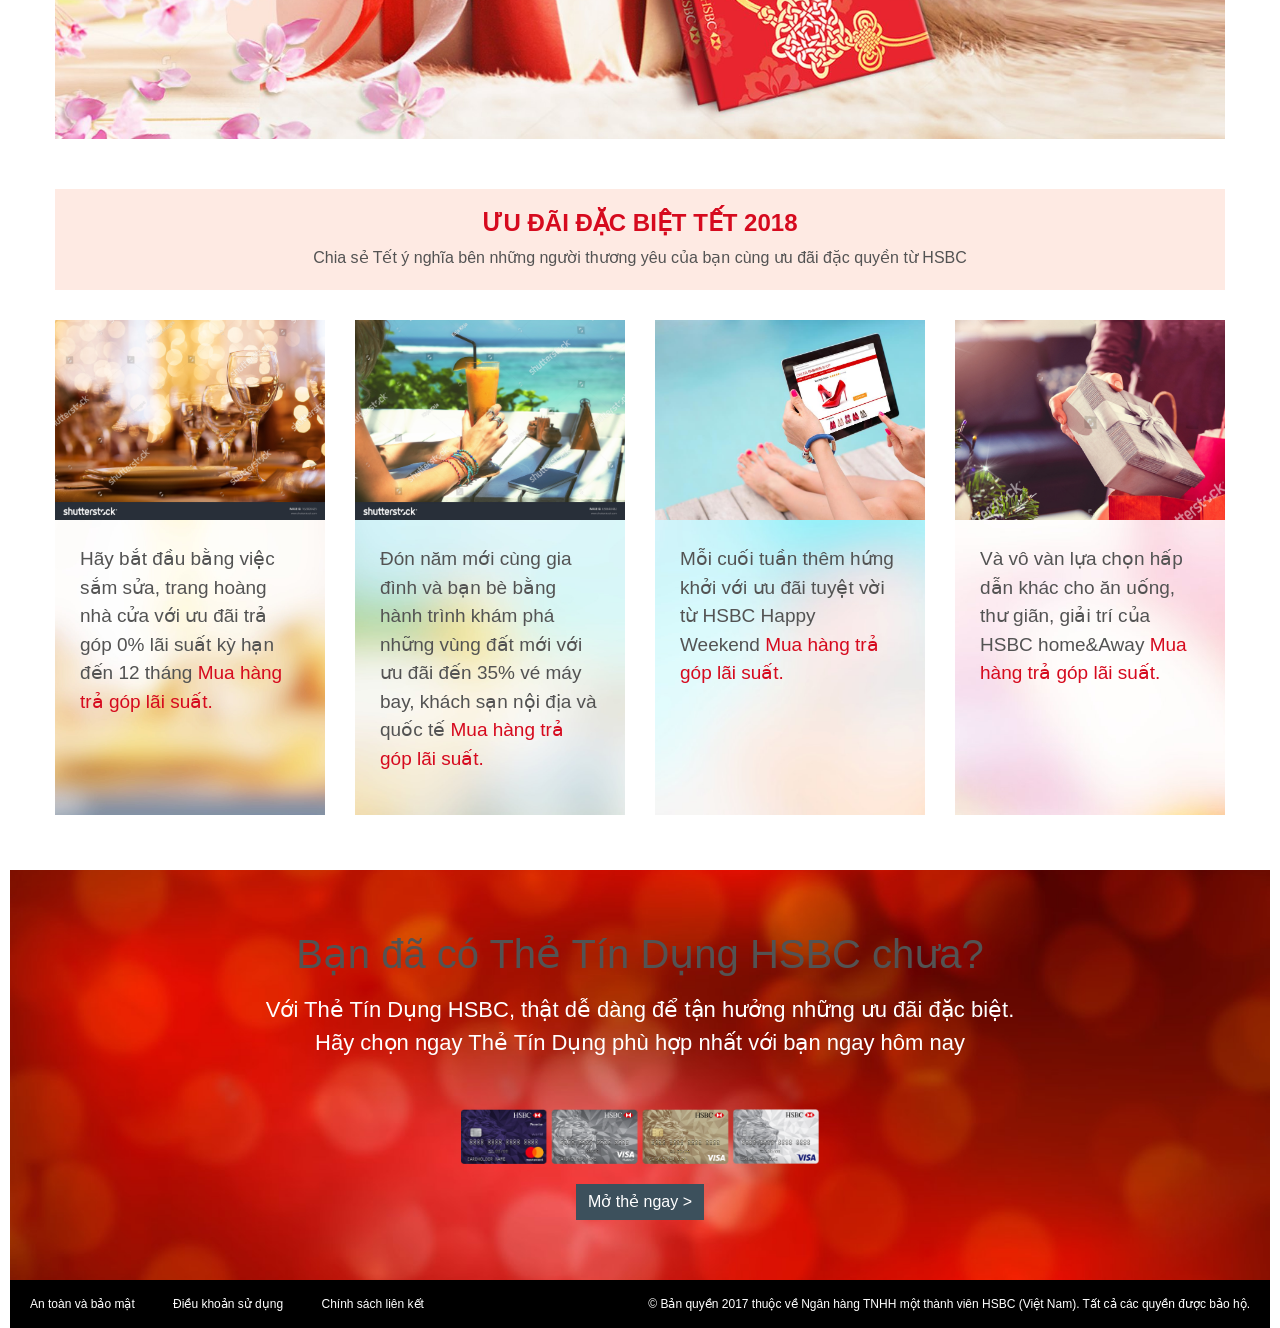
==== commit 03a73516: "Fix minor bug" ====
--- a/home.html
+++ b/home.html
@@ -6,7 +6,7 @@
   <title>Lì xì may mắn | HSBC (Việt Nam)</title>
 
   <link rel="stylesheet" href="https://cdnjs.cloudflare.com/ajax/libs/twitter-bootstrap/4.0.0-beta.2/css/bootstrap.min.css">
-  <link rel="stylesheet" href="./style.css">
+  <link rel="stylesheet" href="./style.css?time=012029122017">
 </head>
 <body>
   <section id="header">
@@ -76,7 +76,7 @@
             <div class="col-lg-4 column">
               <div class="form-group row bugdet-factor">
                 <label class="col-4 col-sm-4 col-form-label" for="grandparents">Ông bà</label>
-                <div class="col-8 col-sm-8">
+                <div class="col-8 col-sm-8 column">
                   <div class="budget-amount collapse">
                     <span></span>
                     <img src="" alt="">
@@ -90,7 +90,7 @@
               </div>
               <div class="form-group row bugdet-factor">
                 <label class="col-4 col-sm-4 col-form-label" for="parents">Cha mẹ</label>
-                <div class="col-8 col-sm-8" style="position: relative;">
+                <div class="col-8 col-sm-8 column" style="position: relative;">
                   <div class="budget-amount collapse">
                     <span></span>
                     <img src="" alt="">
@@ -104,7 +104,7 @@
               </div>
               <div class="form-group row bugdet-factor">
                 <label class="col-4 col-sm-4 col-form-label" for="spouse">Bạn đời</label>
-                <div class="col-8 col-sm-8">
+                <div class="col-8 col-sm-8 column">
                   <div class="budget-amount collapse">
                     <span></span>
                     <img src="" alt="">
@@ -120,7 +120,7 @@
             <div class="col-lg-4 column">
               <div class="form-group row bugdet-factor">
                 <label class="col-4 col-sm-4 col-form-label" for="children">Con</label>
-                <div class="col-8 col-sm-8">
+                <div class="col-8 col-sm-8 column">
                   <div class="budget-amount collapse">
                     <span></span>
                     <img src="" alt="">
@@ -134,7 +134,7 @@
               </div>
               <div class="form-group row bugdet-factor">
                 <label class="col-4 col-sm-4 col-form-label" for="siblings">Anh chị em</label>
-                <div class="col-8 col-sm-8">
+                <div class="col-8 col-sm-8 column">
                   <div class="budget-amount collapse">
                     <span></span>
                     <img src="" alt="">
@@ -148,7 +148,7 @@
               </div>
               <div class="form-group row bugdet-factor">
                 <label class="col-4 col-sm-4 col-form-label" for="grandchildren">Cháu</label>
-                <div class="col-8 col-sm-8">
+                <div class="col-8 col-sm-8 column">
                   <div class="budget-amount collapse">
                     <span></span>
                     <img src="" alt="">
@@ -164,7 +164,7 @@
             <div class="col-lg-4 column">
               <div class="form-group row bugdet-factor">
                 <label class="col-4 col-sm-4 col-form-label" for="lover">Người yêu</label>
-                <div class="col-8 col-sm-8">
+                <div class="col-8 col-sm-8 column">
                   <div class="budget-amount collapse">
                     <span></span>
                     <img src="" alt="">
@@ -178,7 +178,7 @@
               </div>
               <div class="form-group row bugdet-factor">
                 <label class="col-4 col-sm-4 col-form-label" for="friends">Bạn bè</label>
-                <div class="col-8 col-sm-8">
+                <div class="col-8 col-sm-8 column">
                   <div class="budget-amount collapse">
                     <span></span>
                     <img src="" alt="">
@@ -192,7 +192,7 @@
               </div>
               <div class="form-group row bugdet-factor">
                 <label class="col-4 col-sm-4 col-form-label" for="colleagues">Đồng nghiệp</label>
-                <div class="col-8 col-sm-8">
+                <div class="col-8 col-sm-8 column">
                   <div class="budget-amount collapse">
                     <span></span>
                     <img src="" alt="">
@@ -328,6 +328,6 @@
   <script src="https://cdnjs.cloudflare.com/ajax/libs/twitter-bootstrap/4.0.0-beta.2/js/bootstrap.min.js"></script>
   <script src="https://cdnjs.cloudflare.com/ajax/libs/numeral.js/2.0.6/numeral.min.js"></script>
   <script src="https://cdnjs.cloudflare.com/ajax/libs/numeral.js/2.0.6/locales/vi.min.js"></script>
-  <script src="./script.js"></script>
+  <script src="./script.js?time=012029122017"></script>
 </body>
 </html>
--- a/style.css
+++ b/style.css
@@ -243,6 +243,11 @@
     .redpacket-amount-detail {
         font-size: 0.9rem;
     }
+
+    .column {
+        padding-right: 0;
+    }
+
 }
 
 
@@ -256,7 +261,7 @@
     }
 
     .redpacket-calculator-detail .input-budget input {
-        max-width: 200px;
+        max-width: 100%;
     }
 
     #redpacket-calculator {
@@ -285,10 +290,19 @@
 
     .column {
         margin-bottom: 20px;
+        padding-right: 7.5px;
     }
 
     .column:last-child {
         margin-bottom: 0;
+    }
+
+    .redpacket-calculator-detail .currency-unit span {
+        padding: 12px 10px;
+    }
+
+    .redpacket-calculator-detail .currency-unit input {
+        max-width: 100%;
     }
 }
 
@@ -300,11 +314,6 @@
     margin-left: 0px;
     margin-right: 0px;
 }
-
-.redpacket-calculator-factors .row {
-    margin-right: -45px;
-}
-
 
 .redpacket-calculator-detail .bugdet-factor {
     margin-bottom: 13px;
@@ -391,6 +400,10 @@
 }
 
 @media (max-width: 767px) {
+    .redpacket-calculator-factors {
+        padding-right: 0;
+    }
+
     .redpacket-calculator-detail .bugdet-factor {
         // margin-right: -30px;
         margin-bottom: 10px;
